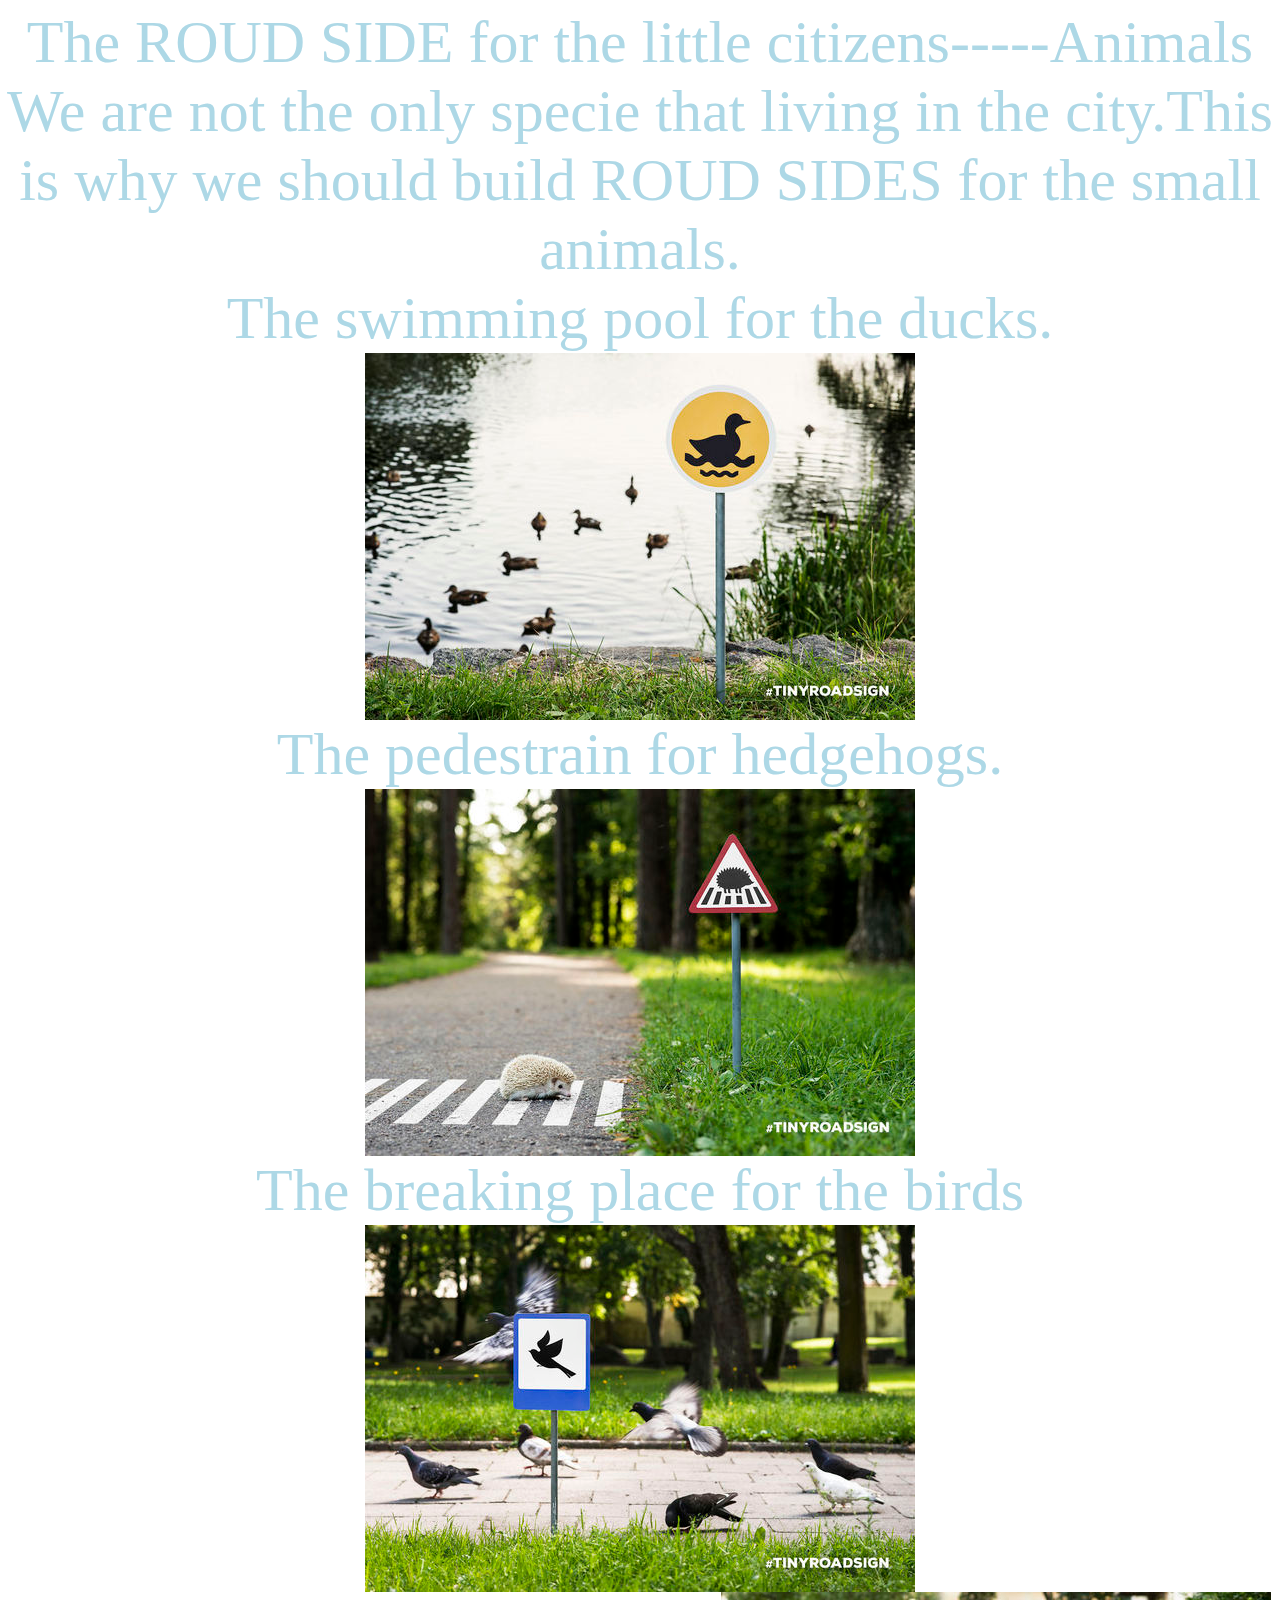
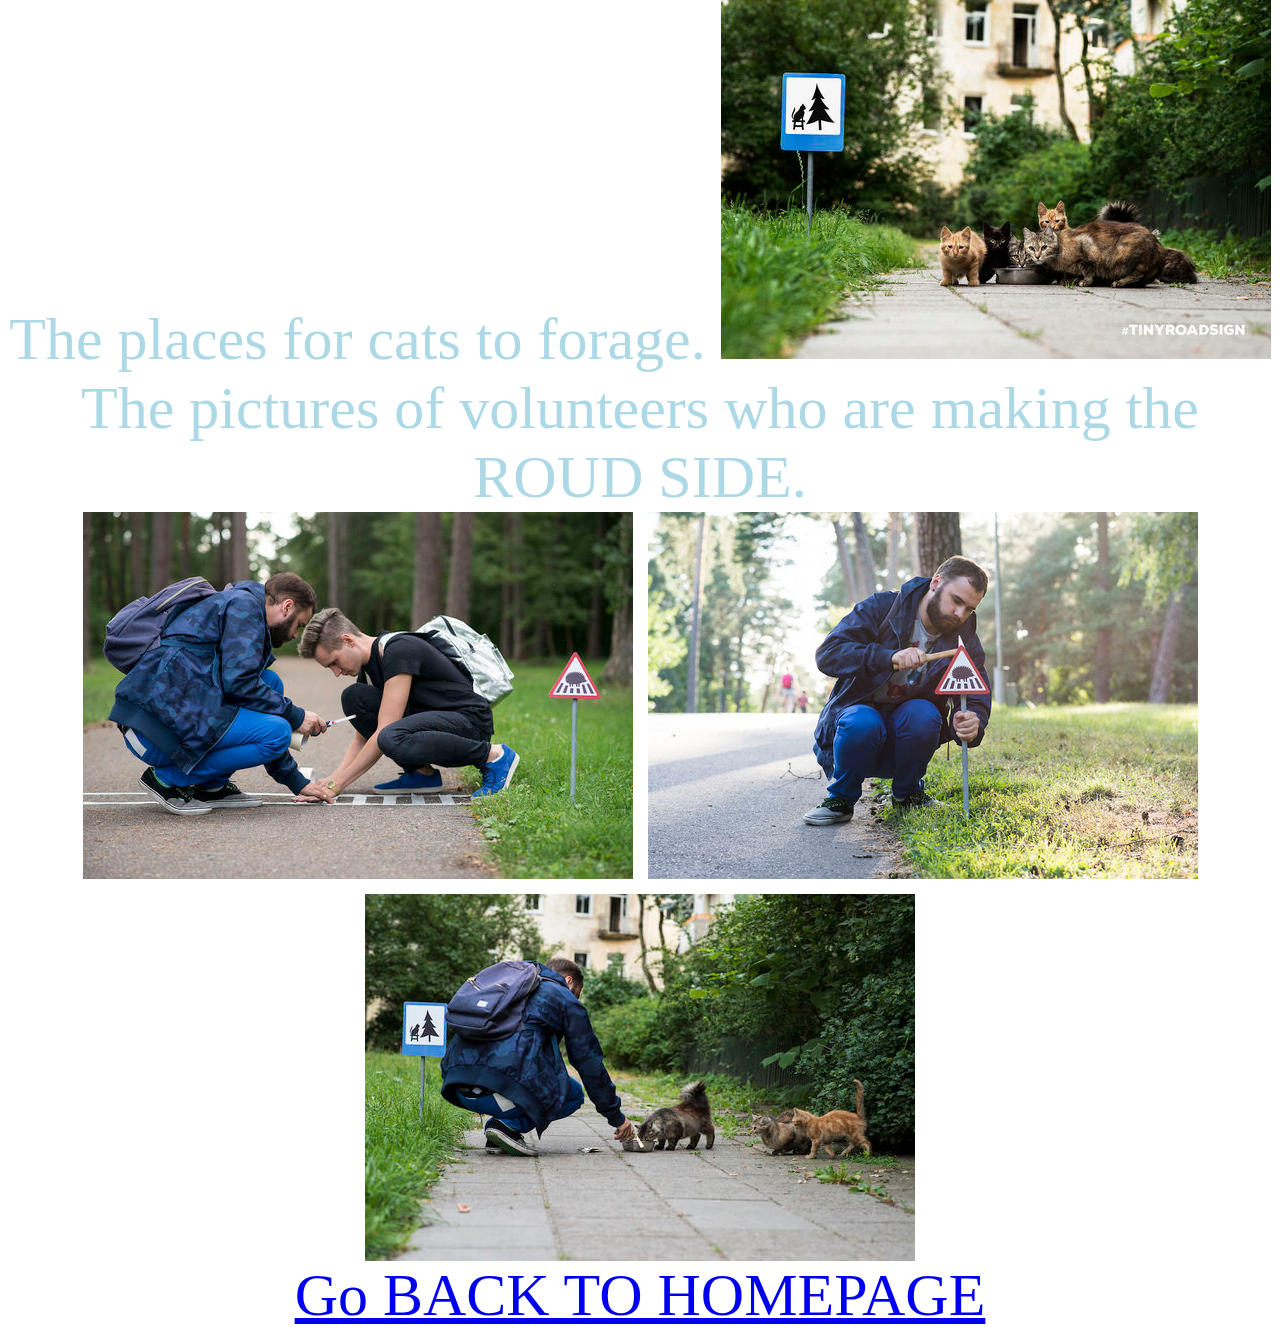
==== animals.html @ 67df3988 "style" ====
<html>
    <head>
    <link rel="stylesheet" href="style.css"/>
    <div>The ROUD SIDE for the little citizens-----Animals</div>


    </head>
    <body>
     <div>We are not the only specie that living in the city.This is why we should build ROUD SIDES for the small animals.</div>
     <div>The swimming pool for the ducks.</div>
     <img src="c1.jpg"></img>
     <div>The pedestrain for hedgehogs.</div>
     <img src="c2.jpg"></img>
     <div>The breaking place for the birds</div>
     <img src="c3.jpg"></img>
     <div>The places for cats to forage.
     <img src="c4.jpg"></img>
     <div>The pictures of volunteers who are making the ROUD SIDE.</div>
     <img src="c5.jpg"></img>
     <img src="c6.jpg"></img>
     <img src="c7.jpg"></img>
     <a class="enter" href="index.html" target="-blank">
               <div>Go BACK TO HOMEPAGE</div>
    </body>


























</html.
---- style.css ----
head:hover{ color:pink;font-size:75px;}


a:hover{ color:red;font-size:45px;}


body {
	color:lightblue; 
	TEXT-ALIGN: center
	;
	MARGIN-RIGHT: auto;
	MARGIN-LEFT: auto;
	background-image:url(http://image.zcool.com.cn/2013/0/31/m_1383805247798.jpg);
	vertical-align:middle;

	font-size:60px
}

#ipad_pic {
	width: 450px;
	height: 300px;
}
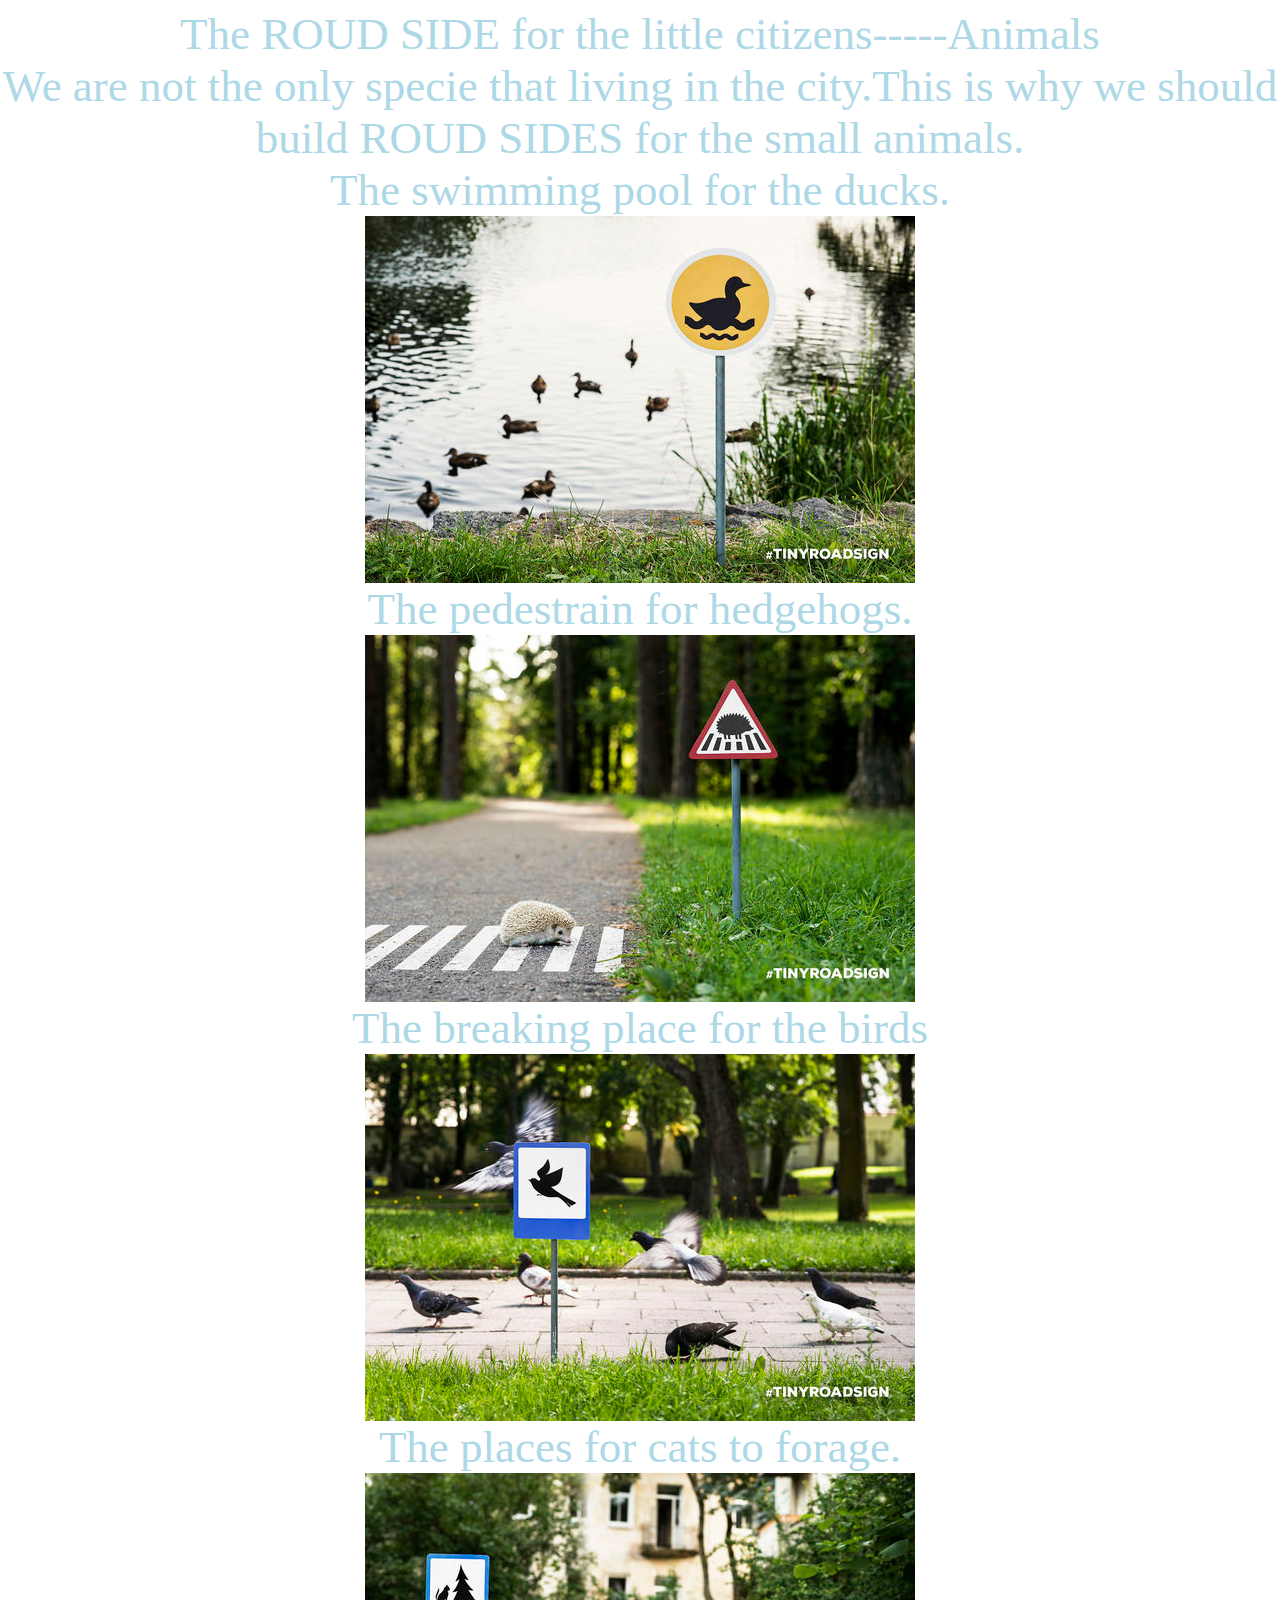
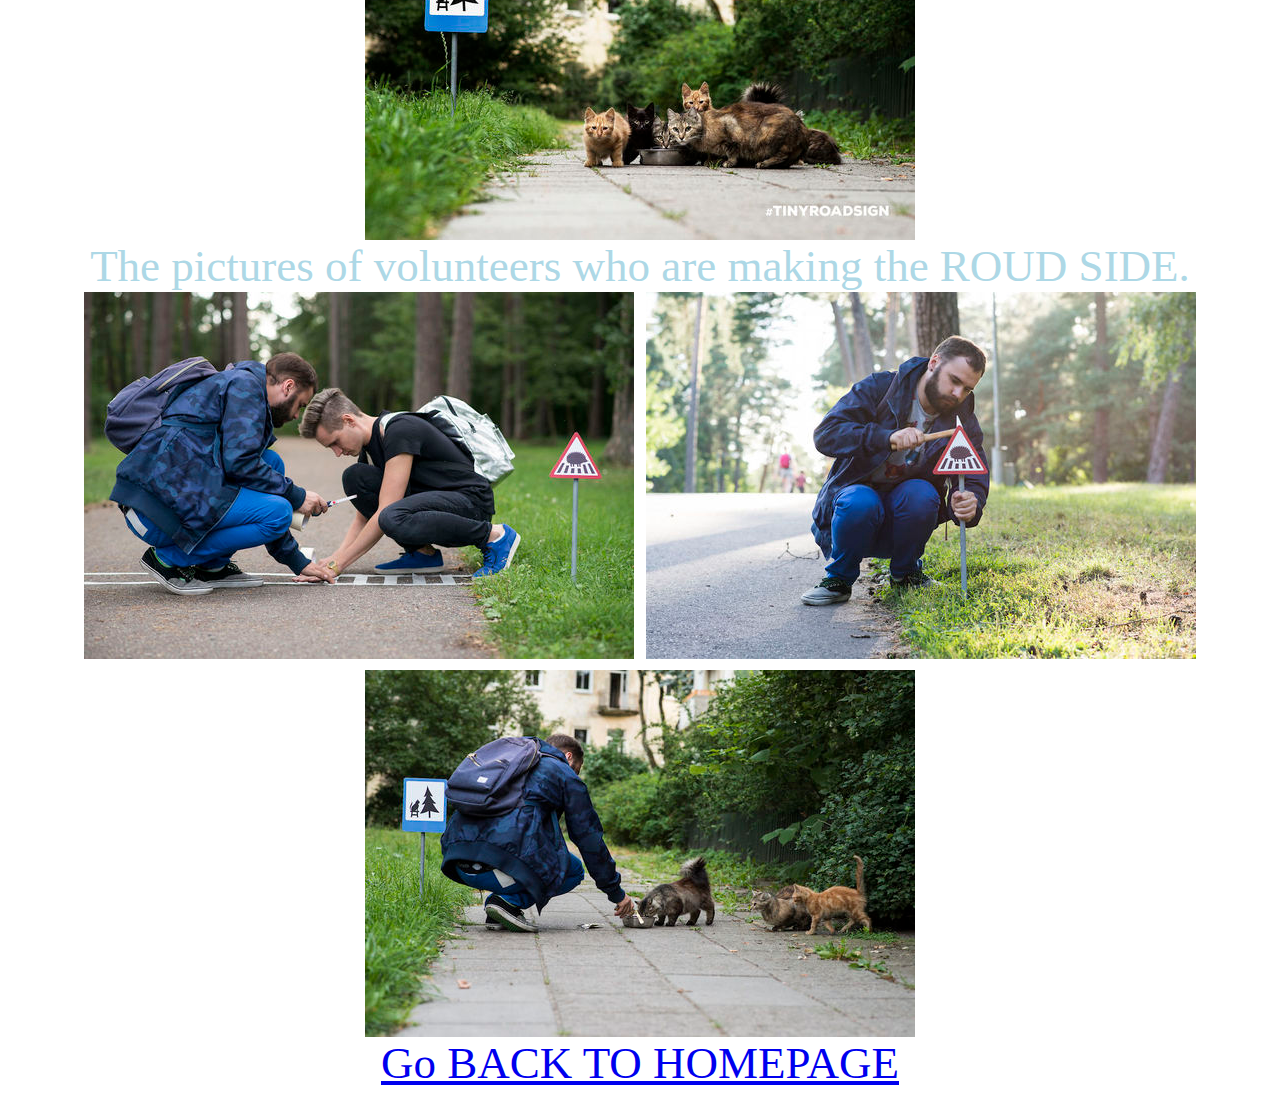
==== commit 0c045527: "style" ====
--- a/animals.html
+++ b/animals.html
@@ -13,7 +13,7 @@
      <img src="c2.jpg"></img>
      <div>The breaking place for the birds</div>
      <img src="c3.jpg"></img>
-     <div>The places for cats to forage.
+     <div>The places for cats to forage.</div>
      <img src="c4.jpg"></img>
      <div>The pictures of volunteers who are making the ROUD SIDE.</div>
      <img src="c5.jpg"></img>
--- a/style.css
+++ b/style.css
@@ -1,7 +1,7 @@
 head:hover{ color:pink;font-size:75px;}
 
 
-a:hover{ color:red;font-size:45px;}
+a:hover{ color:red;font-size:60px;}
 
 
 body {
@@ -13,7 +13,7 @@
 	background-image:url(http://image.zcool.com.cn/2013/0/31/m_1383805247798.jpg);
 	vertical-align:middle;
 
-	font-size:60px
+	font-size:45px
 }
 
 #ipad_pic {
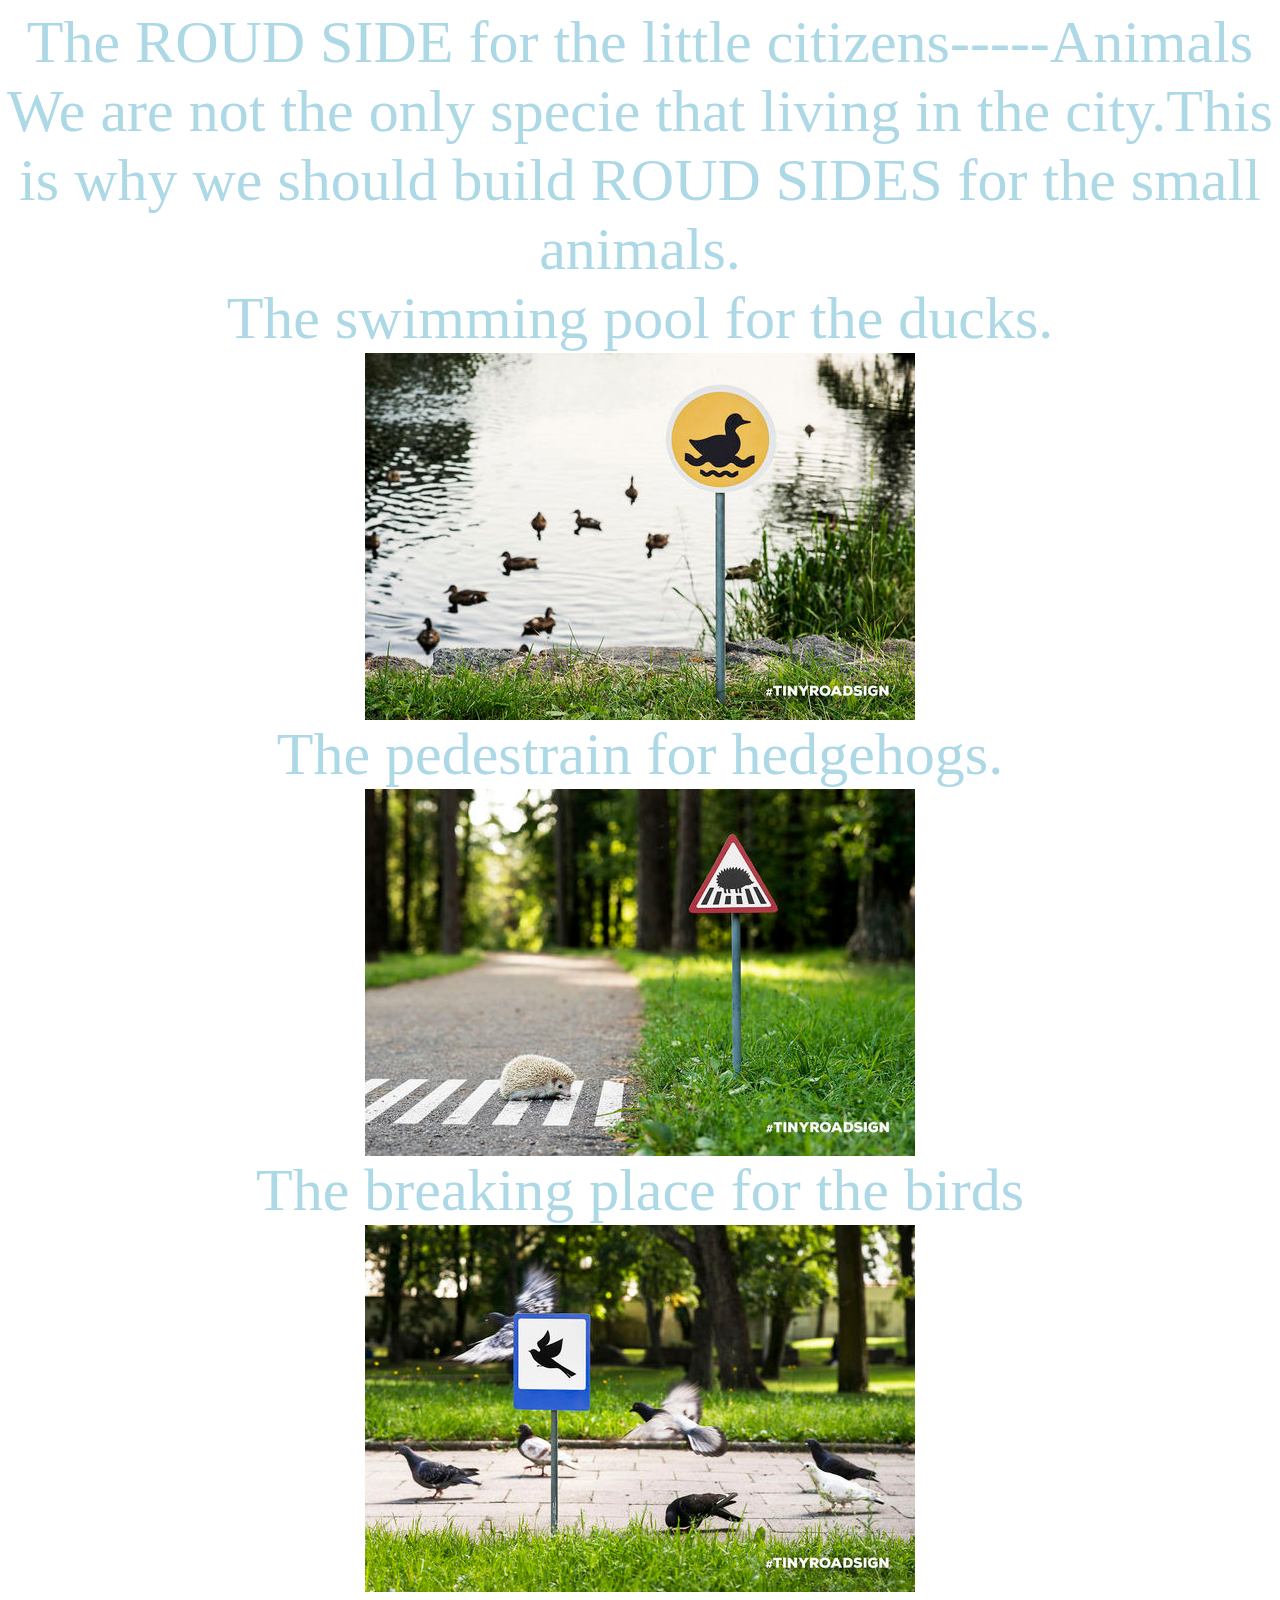
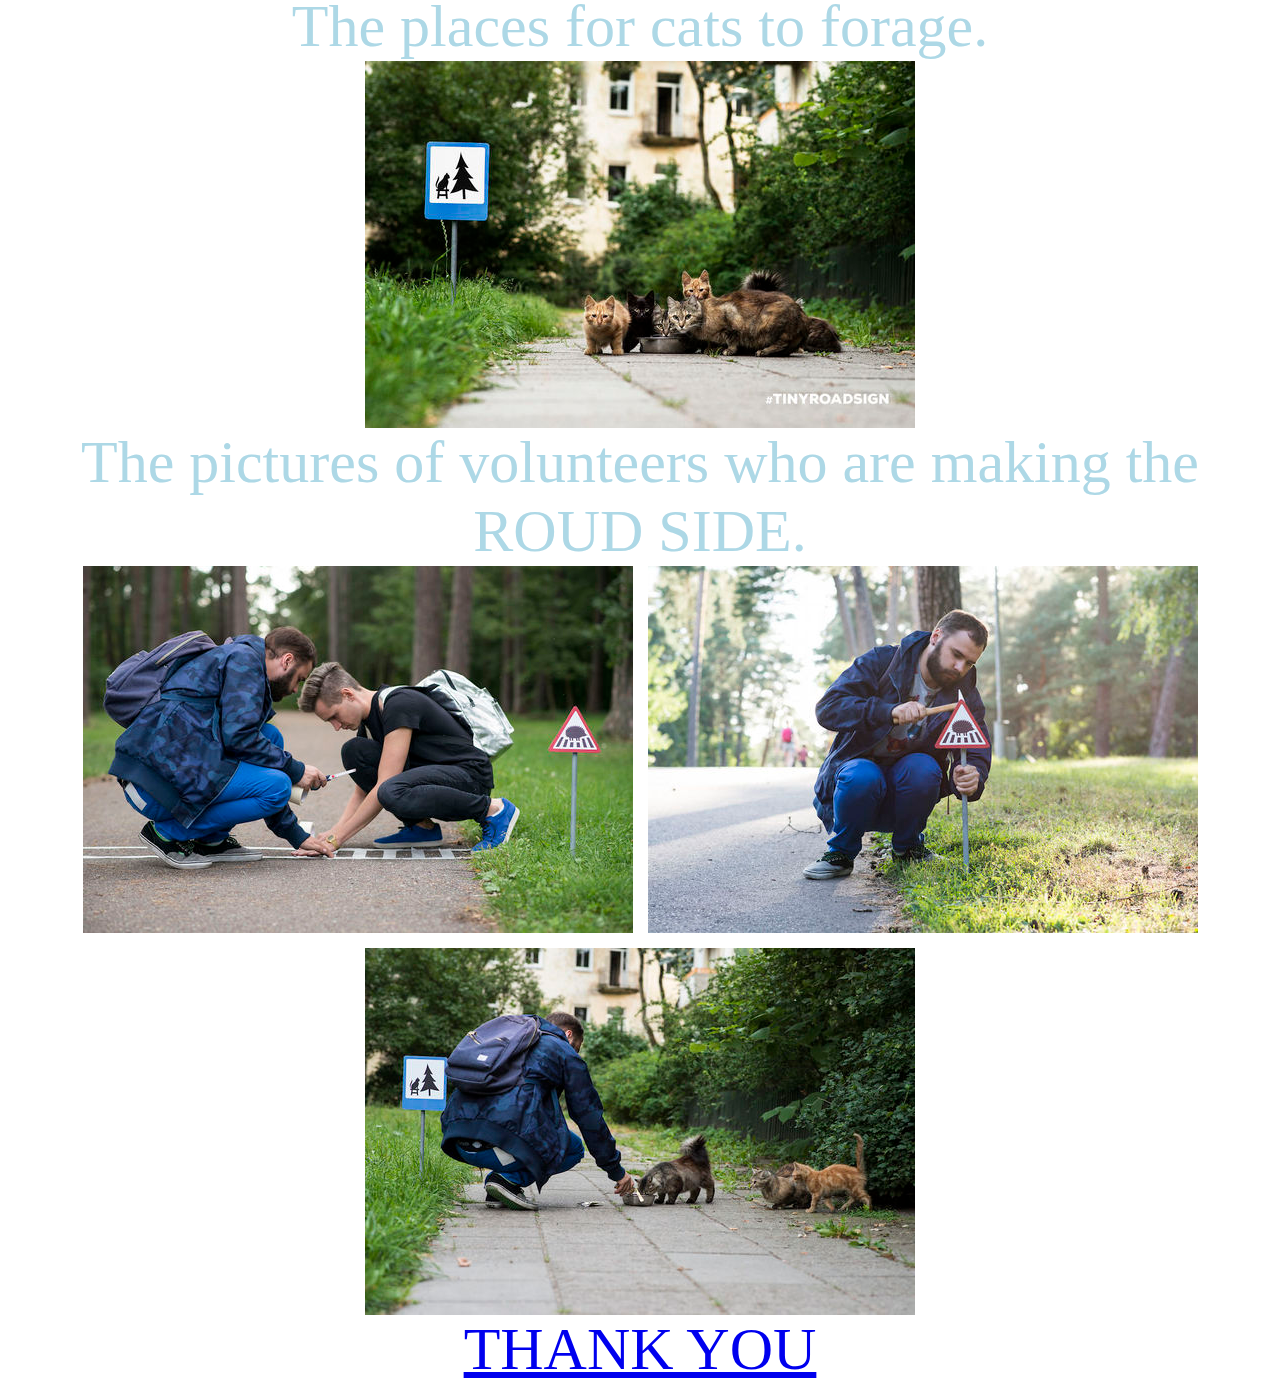
==== commit f96c6e87: "style" ====
--- a/animals.html
+++ b/animals.html
@@ -19,8 +19,8 @@
      <img src="c5.jpg"></img>
      <img src="c6.jpg"></img>
      <img src="c7.jpg"></img>
-     <a class="enter" href="index.html" target="-blank">
-               <div>Go BACK TO HOMEPAGE</div>
+     <a class="enter" href="thank.html" target="-blank">
+               <div>THANK YOU</div>
     </body>
 
 
--- a/style.css
+++ b/style.css
@@ -1,7 +1,7 @@
 head:hover{ color:pink;font-size:75px;}
 
 
-a:hover{ color:red;font-size:60px;}
+a:hover{ color:red;font-size:45px;}
 
 
 body {
@@ -13,7 +13,7 @@
 	background-image:url(http://image.zcool.com.cn/2013/0/31/m_1383805247798.jpg);
 	vertical-align:middle;
 
-	font-size:45px
+	font-size:60px
 }
 
 #ipad_pic {
